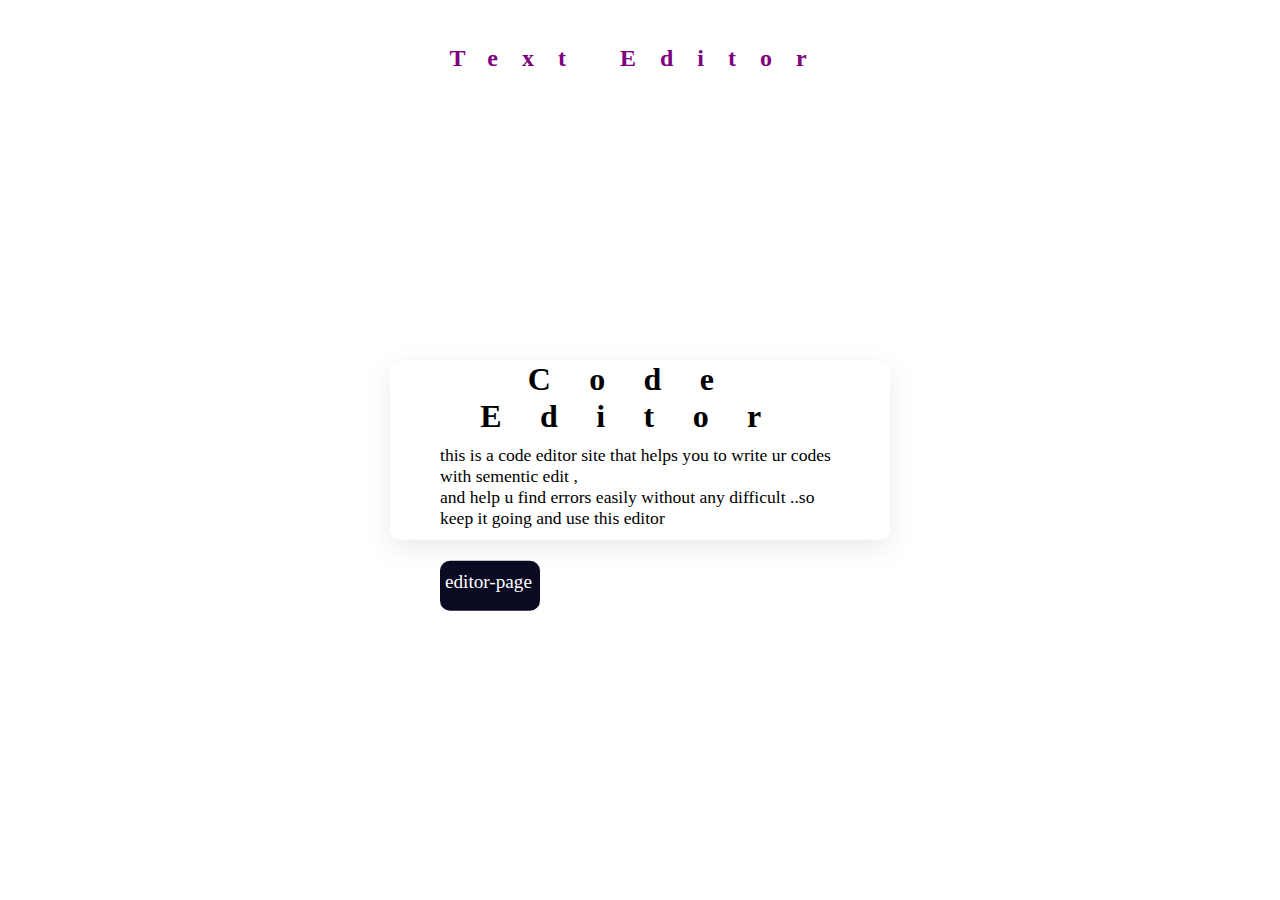
==== pages/index.html @ 4f283229 "create landing page" ====
<!DOCTYPE html>
<html lang='en'>
<head>
    <meta charset='UTF-8'>
    <meta http-equiv='X-UA-Compatible' content='IE=edge'>
    <meta name='viewport' content='width=device-width, initial-scale=1.0'>
    <title>Document</title>
    <link rel='stylesheet' href='../assets/styles/home.css'>
    
    
</head>
<body>
      <!-- start landing page -->
      <div class="landing-page">
        <div class="title">
            <h2>text editor</h2>
        </div>
    
        <div class="content">
            <div class="content-items">
                      <h2>code editor</h2>
                      <p>this is a code editor site that helps you to write ur codes with sementic edit ,<br> and help u find errors easily without any difficult ..so keep it going and use this editor </p>
                      <a href="#">editor-page</a>
            </div>
           
        </div>
      </div>
      <!-- end landing page -->
</body>
</html>
---- assets/styles/home.css ----
/* EMPTY */
*{
    padding: 0;
    margin: 0;
    box-sizing: border-box;
}
.landing-page{
    background-color: white;
   position: absolute;
   top: 0;
    width: 100%;
    height: 100vh;

}

.landing-page .content{
    width: 500px;
    box-shadow: rgba(149, 157, 165, 0.2) 0px 8px 24px;
    height: auto;
    position: absolute;
    top: 50%;
    left: 50%;
    transform: translate(-50%,-50%);
    display: flex;
    justify-content: center;
    align-items: center;
    transition: .3s;
    cursor: pointer;
    border-radius: 10px;
    
}


.landing-page .content .content-items{
    width: 400px;
}
.landing-page .content .content-items h2{
text-transform:capitalize ;   
 font-size: 2em;
    margin-bottom: 10px;
    letter-spacing: 1.2em;
    text-align: center;
    font-weight: 600;
}
.landing-page .content .content-items p{
    line-height: 1.2em;
    font-size: 1.1em; 
    margin-bottom: 10px;
}
.landing-page .content .content-items a{
    display: block;
    width: 100px;
    height: 50px;
    border-radius: 10px;
    background-color: #0a0a23;
    transition: .3s  ease;
    position: absolute;
    bottom: -40%;
    color: #fff;
    text-decoration: none;
    font-size: 1.2em;
    padding: 10px 5px

}
.landing-page .content .content-items a:hover{
    background-color: #002ead;
    bottom: -50%;
}
@media(max-width:400px){
    .landing-page .content{
        justify-content: flex-start;
       max-width:300px;
    }
}
.title{
    position: absolute;
    left: 50%;
    transform: translateX(-50%);
    top: 5%;
    transition: .3s;
    cursor: pointer;

}
.title:hover{
    top: 10%;
}
.title h2{
    color: purple;
    letter-spacing: 1em;
    font-size: 1.5em;
    text-transform: capitalize;
}
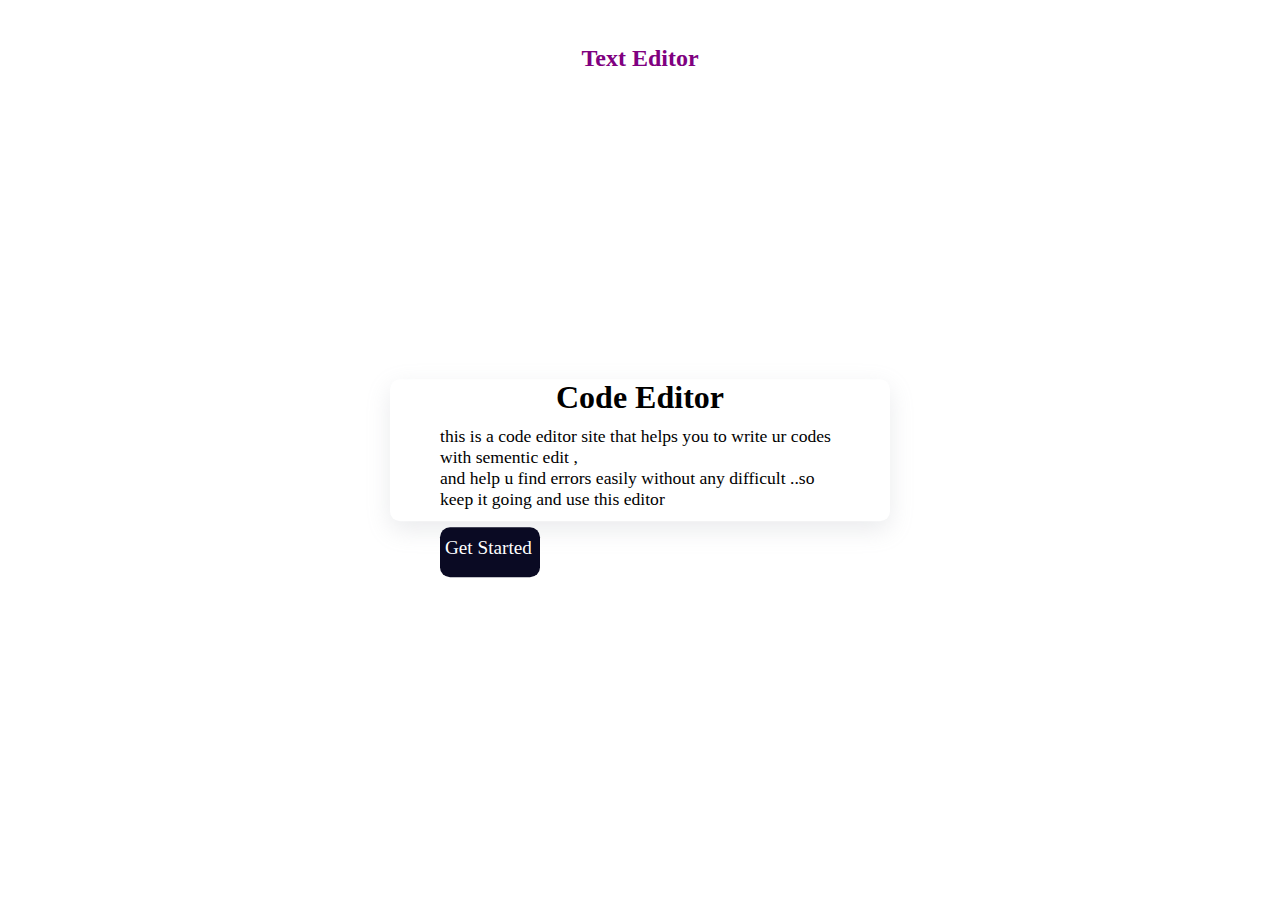
==== commit 6e8c26e2: "landing page" ====
--- a/pages/index.html
+++ b/pages/index.html
@@ -20,7 +20,7 @@
             <div class="content-items">
                       <h2>code editor</h2>
                       <p>this is a code editor site that helps you to write ur codes with sementic edit ,<br> and help u find errors easily without any difficult ..so keep it going and use this editor </p>
-                      <a href="#">editor-page</a>
+                      <a href="#">Get Started</a>
             </div>
            
         </div>
--- a/assets/styles/home.css
+++ b/assets/styles/home.css
@@ -38,7 +38,6 @@
 text-transform:capitalize ;   
  font-size: 2em;
     margin-bottom: 10px;
-    letter-spacing: 1.2em;
     text-align: center;
     font-weight: 600;
 }
@@ -86,7 +85,6 @@
 }
 .title h2{
     color: purple;
-    letter-spacing: 1em;
     font-size: 1.5em;
     text-transform: capitalize;
 }
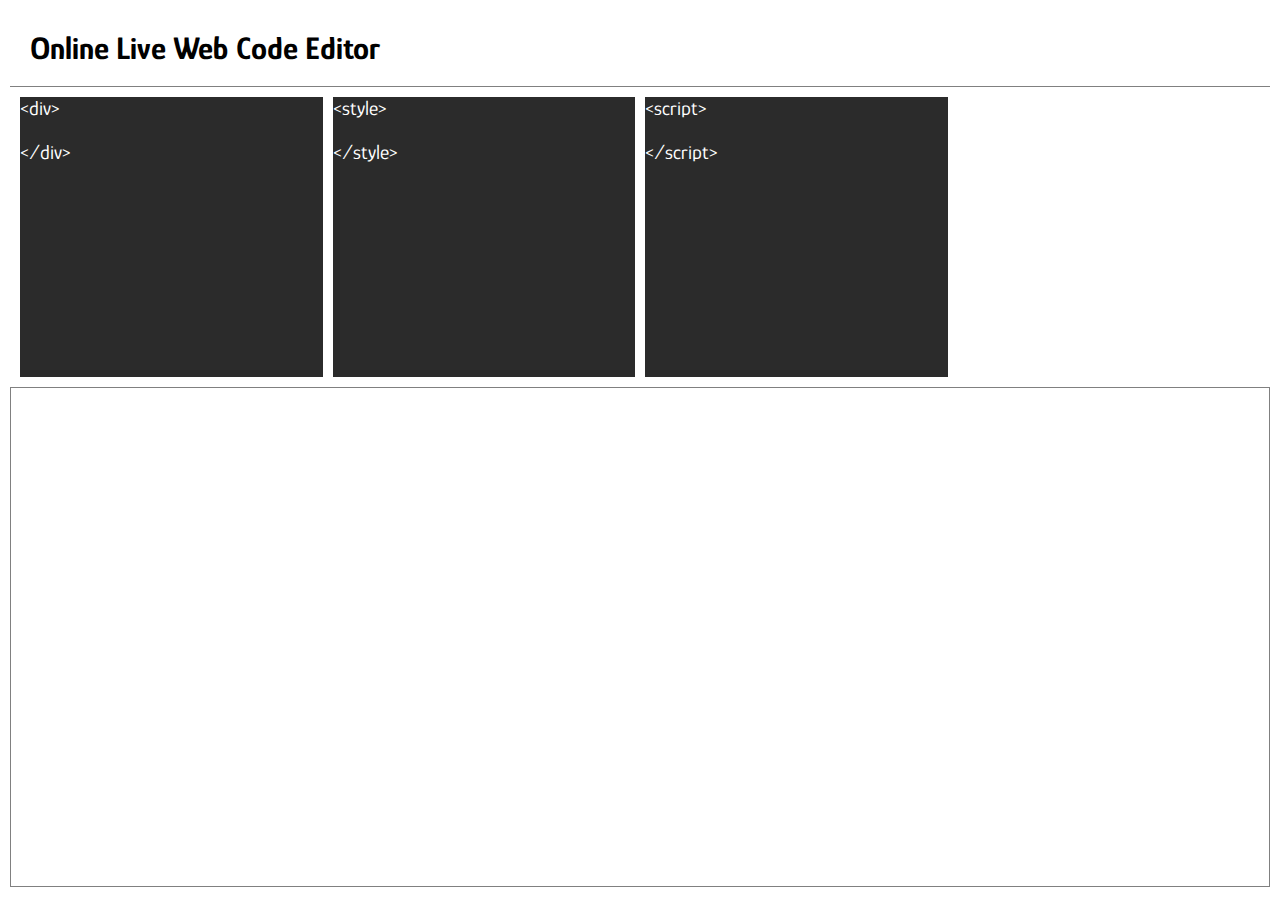
==== commit cd5058a0: "finsh home page html and css" ====
--- a/pages/index.html
+++ b/pages/index.html
@@ -5,27 +5,40 @@
     <meta http-equiv='X-UA-Compatible' content='IE=edge'>
     <meta name='viewport' content='width=device-width, initial-scale=1.0'>
     <title>Document</title>
+    <link rel="preconnect" href="https://fonts.googleapis.com">
+    <link rel="preconnect" href="https://fonts.gstatic.com" crossorigin>
+    <link href="https://fonts.googleapis.com/css2?family=Glory&display=swap" rel="stylesheet">
     <link rel='stylesheet' href='../assets/styles/home.css'>
-    
-    
 </head>
 <body>
-      <!-- start landing page -->
-      <div class="landing-page">
-        <div class="title">
-            <h2>text editor</h2>
+    <div class="container">
+        <h1>Online Live Web Code Editor</h1>
+        <div class="editors-container">
+            <div class="html-editor">
+                <textarea placeholder="HTML HERE" name="" id="html" >
+<div>
+
+</div>
+                </textarea>
+            </div>
+            <div class="css-editor">
+                <textarea placeholder="CSS HERE" name="" id="css" >
+<style>
+
+</style>
+                </textarea>
+            </div>
+            <div class="js-editor">
+                <textarea placeholder="JAVASCRIPT HERE" name="" id="js" >
+<script>
+
+</script>
+                </textarea>
+            </div>
         </div>
+        <iframe class="display-section" src="" frameborder="0"></iframe>
+    </div>
     
-        <div class="content">
-            <div class="content-items">
-                      <h2>code editor</h2>
-                      <p>this is a code editor site that helps you to write ur codes with sementic edit ,<br> and help u find errors easily without any difficult ..so keep it going and use this editor </p>
-                      <a href="#">Get Started</a>
-            </div>
-           
-        </div>
-      </div>
-      <!-- end landing page -->
 </body>
-</html>
-
+<script src='../assets/styles/home.js'></script>
+</html>--- a/assets/styles/home.css
+++ b/assets/styles/home.css
@@ -1,92 +1,53 @@
-/* EMPTY */
 *{
+    margin: 0;
     padding: 0;
-    margin: 0;
     box-sizing: border-box;
-}
-.landing-page{
-    background-color: white;
-   position: absolute;
-   top: 0;
-    width: 100%;
-    height: 100vh;
-
+    position: relative;
+    border: none;
+    outline: none;
+    font-family: "Glory", sans-serif;
 }
 
-.landing-page .content{
-    width: 500px;
-    box-shadow: rgba(149, 157, 165, 0.2) 0px 8px 24px;
-    height: auto;
-    position: absolute;
-    top: 50%;
-    left: 50%;
-    transform: translate(-50%,-50%);
-    display: flex;
-    justify-content: center;
-    align-items: center;
-    transition: .3s;
-    cursor: pointer;
-    border-radius: 10px;
-    
+.container {
+    height: 100vh;
+    padding: 10px;
 }
 
-
-.landing-page .content .content-items{
-    width: 400px;
-}
-.landing-page .content .content-items h2{
-text-transform:capitalize ;   
- font-size: 2em;
-    margin-bottom: 10px;
-    text-align: center;
-    font-weight: 600;
-}
-.landing-page .content .content-items p{
-    line-height: 1.2em;
-    font-size: 1.1em; 
-    margin-bottom: 10px;
-}
-.landing-page .content .content-items a{
-    display: block;
-    width: 100px;
-    height: 50px;
-    border-radius: 10px;
-    background-color: #0a0a23;
-    transition: .3s  ease;
-    position: absolute;
-    bottom: -40%;
-    color: #fff;
-    text-decoration: none;
-    font-size: 1.2em;
-    padding: 10px 5px
-
-}
-.landing-page .content .content-items a:hover{
-    background-color: #002ead;
-    bottom: -50%;
-}
-@media(max-width:400px){
-    .landing-page .content{
-        justify-content: flex-start;
-       max-width:300px;
-    }
-}
-.title{
-    position: absolute;
-    left: 50%;
-    transform: translateX(-50%);
-    top: 5%;
-    transition: .3s;
-    cursor: pointer;
-
-}
-.title:hover{
-    top: 10%;
-}
-.title h2{
-    color: purple;
-    font-size: 1.5em;
-    text-transform: capitalize;
+.container h1 {
+    padding: 20px;
+    border-bottom: 1px solid gray;
 }
 
+.container .editors-container {
+    padding: 10px;
+    width: 100%;
+    display: grid;
+    min-height: 300px;
+    grid-template-columns: repeat(3, auto);
+    grid-template-columns: repeat(auto-fill, minmax(279px, 1fr));
+    grid-gap: 10px;
+}
 
+.container .editors-container textarea {
+    color: #fff;
+    font-size: 20px;
+    background-color: #2b2b2b;
+    resize: none;
+    width: 100%;
+    height: 100%;
+    max-height: 300px;
+}
+
+.container .editors-container textarea::placeholder {
+    color: #dadada;
+}
+
+.container .display-section {
+    height: 500px;
+    border: 1px solid gray;
+    width: 100%;
+}
+
+@media (max-width: 900px) {
+    
+}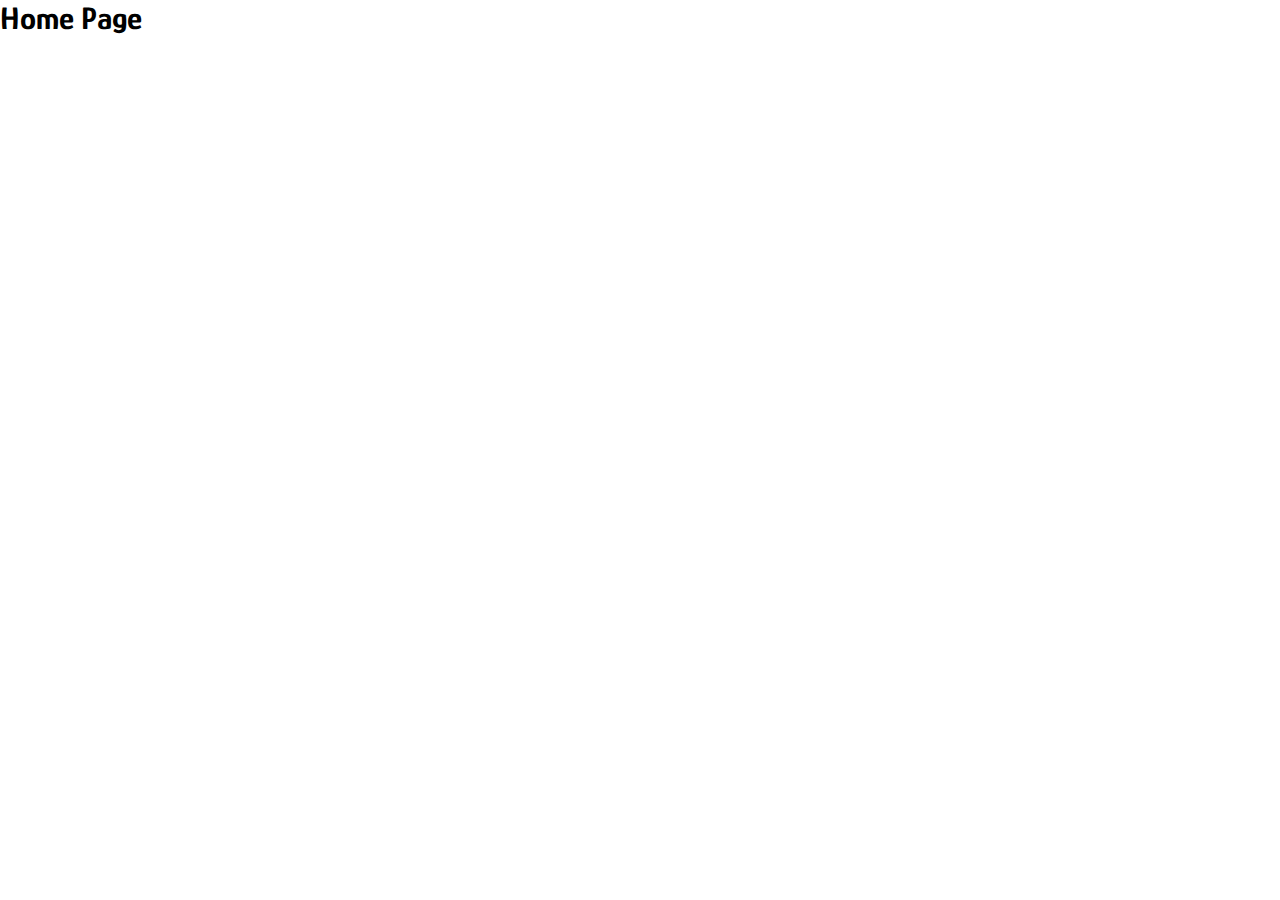
==== commit 6d845afd: "swap pages" ====
--- a/pages/index.html
+++ b/pages/index.html
@@ -11,34 +11,7 @@
     <link rel='stylesheet' href='../assets/styles/home.css'>
 </head>
 <body>
-    <div class="container">
-        <h1>Online Live Web Code Editor</h1>
-        <div class="editors-container">
-            <div class="html-editor">
-                <textarea placeholder="HTML HERE" name="" id="html" >
-<div>
-
-</div>
-                </textarea>
-            </div>
-            <div class="css-editor">
-                <textarea placeholder="CSS HERE" name="" id="css" >
-<style>
-
-</style>
-                </textarea>
-            </div>
-            <div class="js-editor">
-                <textarea placeholder="JAVASCRIPT HERE" name="" id="js" >
-<script>
-
-</script>
-                </textarea>
-            </div>
-        </div>
-        <iframe class="display-section" src="" frameborder="0"></iframe>
-    </div>
-    
+    <h1>Home Page</h1>
 </body>
 <script src='../assets/styles/home.js'></script>
 </html>--- a/assets/styles/home.css
+++ b/assets/styles/home.css
@@ -6,48 +6,4 @@
     border: none;
     outline: none;
     font-family: "Glory", sans-serif;
-}
-
-.container {
-    height: 100vh;
-    padding: 10px;
-}
-
-.container h1 {
-    padding: 20px;
-    border-bottom: 1px solid gray;
-}
-
-.container .editors-container {
-    padding: 10px;
-    width: 100%;
-    display: grid;
-    min-height: 300px;
-    grid-template-columns: repeat(3, auto);
-    grid-template-columns: repeat(auto-fill, minmax(279px, 1fr));
-    grid-gap: 10px;
-}
-
-.container .editors-container textarea {
-    color: #fff;
-    font-size: 20px;
-    background-color: #2b2b2b;
-    resize: none;
-    width: 100%;
-    height: 100%;
-    max-height: 300px;
-}
-
-.container .editors-container textarea::placeholder {
-    color: #dadada;
-}
-
-.container .display-section {
-    height: 500px;
-    border: 1px solid gray;
-    width: 100%;
-}
-
-@media (max-width: 900px) {
-    
 }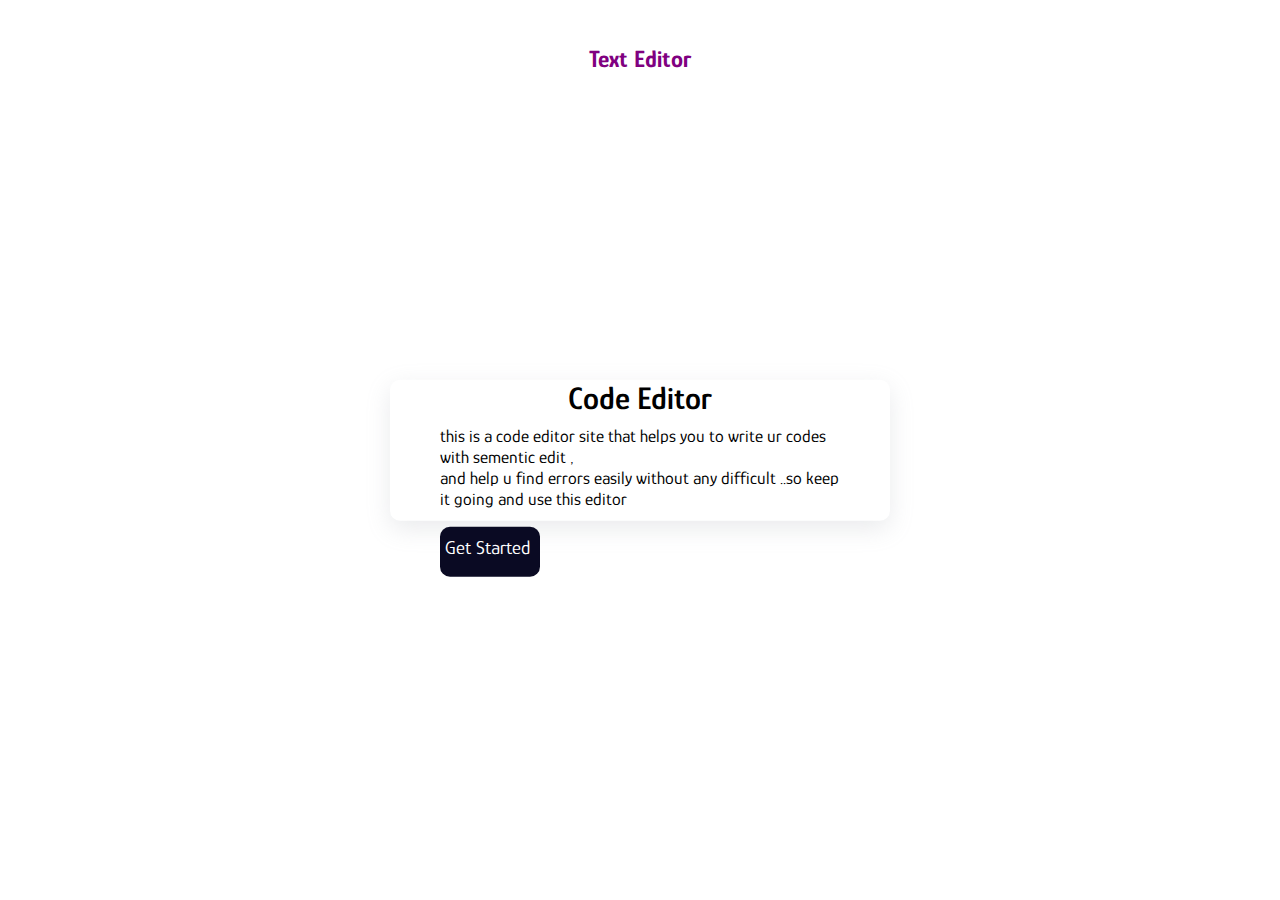
==== commit d89e452d: "Merge branch 'saber-frontend' into mustafa-isa" ====
--- a/pages/index.html
+++ b/pages/index.html
@@ -9,9 +9,26 @@
     <link rel="preconnect" href="https://fonts.gstatic.com" crossorigin>
     <link href="https://fonts.googleapis.com/css2?family=Glory&display=swap" rel="stylesheet">
     <link rel='stylesheet' href='../assets/styles/home.css'>
+    
+    
 </head>
 <body>
-    <h1>Home Page</h1>
+      <!-- start landing page -->
+      <div class="landing-page">
+        <div class="title">
+            <h2>text editor</h2>
+</div>
+
+        <div class="content">
+            <div class="content-items">
+                      <h2>code editor</h2>
+                      <p>this is a code editor site that helps you to write ur codes with sementic edit ,<br> and help u find errors easily without any difficult ..so keep it going and use this editor </p>
+                      <a href="#">Get Started</a>
+            </div>
+
+            </div>
+        </div>
+      <!-- end landing page -->
 </body>
-<script src='../assets/styles/home.js'></script>
-</html>+</html>
+
--- a/assets/styles/home.css
+++ b/assets/styles/home.css
@@ -6,4 +6,87 @@
     border: none;
     outline: none;
     font-family: "Glory", sans-serif;
+}
+.landing-page{
+    background-color: white;
+    position: absolute;
+    top: 0;
+    width: 100%;
+    height: 100vh;
+}
+
+.landing-page .content{
+    width: 500px;
+    box-shadow: rgba(149, 157, 165, 0.2) 0px 8px 24px;
+    height: auto;
+    position: absolute;
+    top: 50%;
+    left: 50%;
+    transform: translate(-50%,-50%);
+    display: flex;
+    justify-content: center;
+    align-items: center;
+    transition: .3s;
+    cursor: pointer;
+    border-radius: 10px;
+    
+}
+
+
+.landing-page .content .content-items{
+    width: 400px;
+}
+.landing-page .content .content-items h2{
+    text-transform:capitalize ;   
+    font-size: 2em;
+    margin-bottom: 10px;
+    text-align: center;
+    font-weight: 600;
+}
+.landing-page .content .content-items p{
+    line-height: 1.2em;
+    font-size: 1.1em; 
+    margin-bottom: 10px;
+}
+.landing-page .content .content-items a{
+    display: block;
+    width: 100px;
+    height: 50px;
+    border-radius: 10px;
+    background-color: #0a0a23;
+    transition: .3s  ease;
+    position: absolute;
+    bottom: -40%;
+    color: #fff;
+    text-decoration: none;
+    font-size: 1.2em;
+    padding: 10px 5px
+
+}
+.landing-page .content .content-items a:hover{
+    background-color: #002ead;
+    bottom: -50%;
+}
+@media(max-width:400px){
+    .landing-page .content{
+        justify-content: flex-start;
+        max-width:300px;
+    }
+}
+.title{
+    position: absolute;
+    left: 50%;
+    transform: translateX(-50%);
+    top: 5%;
+    transition: .3s;
+    cursor: pointer;
+
+}
+.title:hover{
+    top: 10%;
+}
+.title h2{
+    color: purple;
+    font-size: 1.5em;
+    text-transform: capitalize;
 }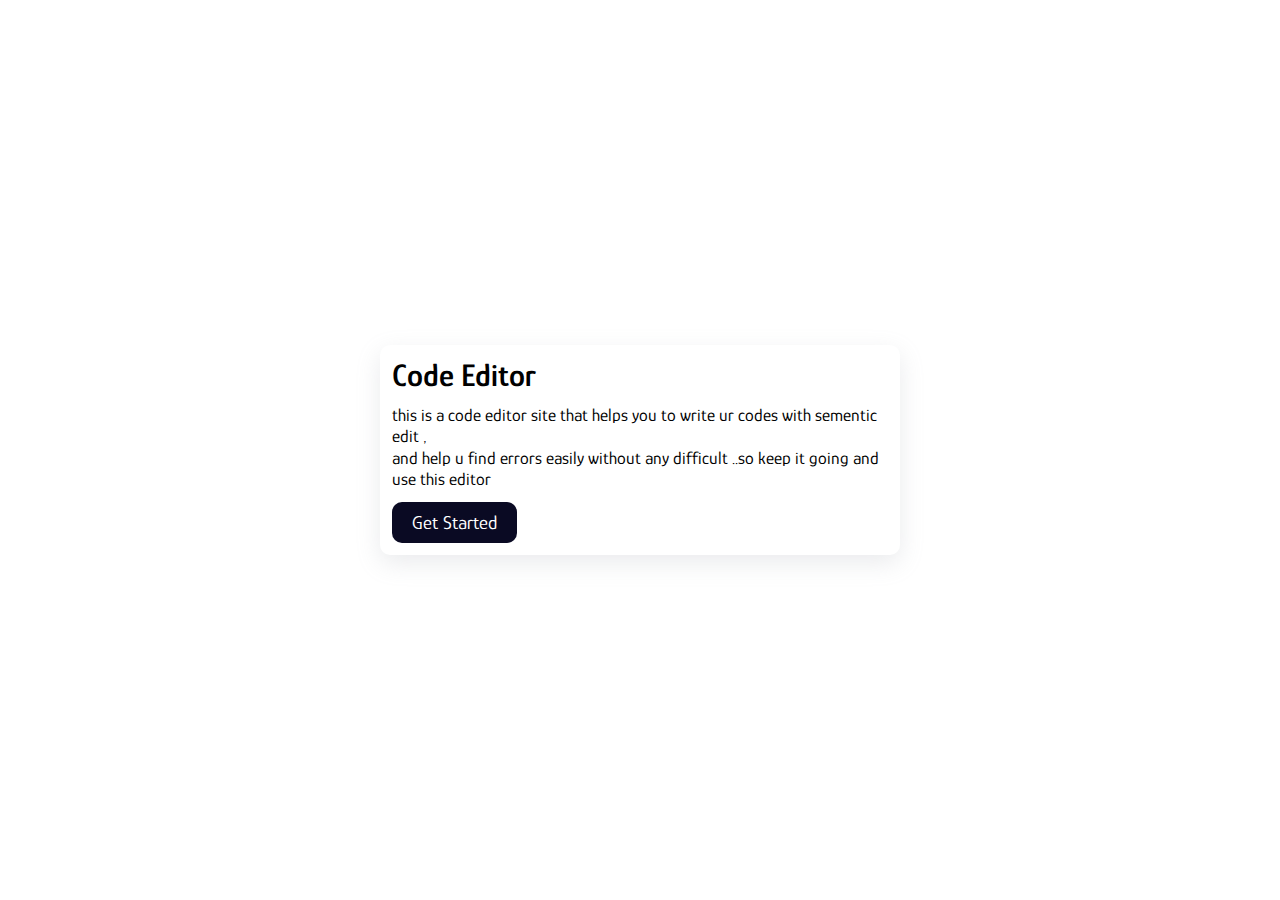
==== commit 779577ac: "fix style" ====
--- a/pages/index.html
+++ b/pages/index.html
@@ -9,26 +9,19 @@
     <link rel="preconnect" href="https://fonts.gstatic.com" crossorigin>
     <link href="https://fonts.googleapis.com/css2?family=Glory&display=swap" rel="stylesheet">
     <link rel='stylesheet' href='../assets/styles/home.css'>
-    
-    
 </head>
 <body>
-      <!-- start landing page -->
-      <div class="landing-page">
-        <div class="title">
-            <h2>text editor</h2>
-</div>
-
+    <!-- start landing page -->
+    <div class="landing-page">
         <div class="content">
             <div class="content-items">
-                      <h2>code editor</h2>
-                      <p>this is a code editor site that helps you to write ur codes with sementic edit ,<br> and help u find errors easily without any difficult ..so keep it going and use this editor </p>
-                      <a href="#">Get Started</a>
-            </div>
-
+                <h2>code editor</h2>
+                <p>this is a code editor site that helps you to write ur codes with sementic edit ,<br> and help u find errors easily without any difficult ..so keep it going and use this editor </p>
+                <a href="#">Get Started</a>
             </div>
         </div>
-      <!-- end landing page -->
+    </div>
+    <!-- end landing page -->
 </body>
 </html>
 
--- a/assets/styles/home.css
+++ b/assets/styles/home.css
@@ -9,32 +9,30 @@
 }
 .landing-page{
     background-color: white;
-    position: absolute;
-    top: 0;
     width: 100%;
     height: 100vh;
+    display: grid;
+    place-items: center;
 }
 
 .landing-page .content{
-    width: 500px;
     box-shadow: rgba(149, 157, 165, 0.2) 0px 8px 24px;
     height: auto;
-    position: absolute;
-    top: 50%;
-    left: 50%;
-    transform: translate(-50%,-50%);
     display: flex;
     justify-content: center;
     align-items: center;
     transition: .3s;
-    cursor: pointer;
     border-radius: 10px;
-    
+    padding: 12px;
+    width: 92%;
+    max-width: 520px;
 }
 
-
 .landing-page .content .content-items{
-    width: 400px;
+    display: flex;
+    flex-direction: column;
+    gap: 2px;
+    align-items: flex-start;
 }
 .landing-page .content .content-items h2{
     text-transform:capitalize ;   
@@ -50,43 +48,14 @@
 }
 .landing-page .content .content-items a{
     display: block;
-    width: 100px;
-    height: 50px;
     border-radius: 10px;
     background-color: #0a0a23;
     transition: .3s  ease;
-    position: absolute;
-    bottom: -40%;
     color: #fff;
     text-decoration: none;
     font-size: 1.2em;
-    padding: 10px 5px
-
+    padding: 10px 20px;
 }
 .landing-page .content .content-items a:hover{
     background-color: #002ead;
-    bottom: -50%;
-}
-@media(max-width:400px){
-    .landing-page .content{
-        justify-content: flex-start;
-        max-width:300px;
-    }
-}
-.title{
-    position: absolute;
-    left: 50%;
-    transform: translateX(-50%);
-    top: 5%;
-    transition: .3s;
-    cursor: pointer;
-
-}
-.title:hover{
-    top: 10%;
-}
-.title h2{
-    color: purple;
-    font-size: 1.5em;
-    text-transform: capitalize;
 }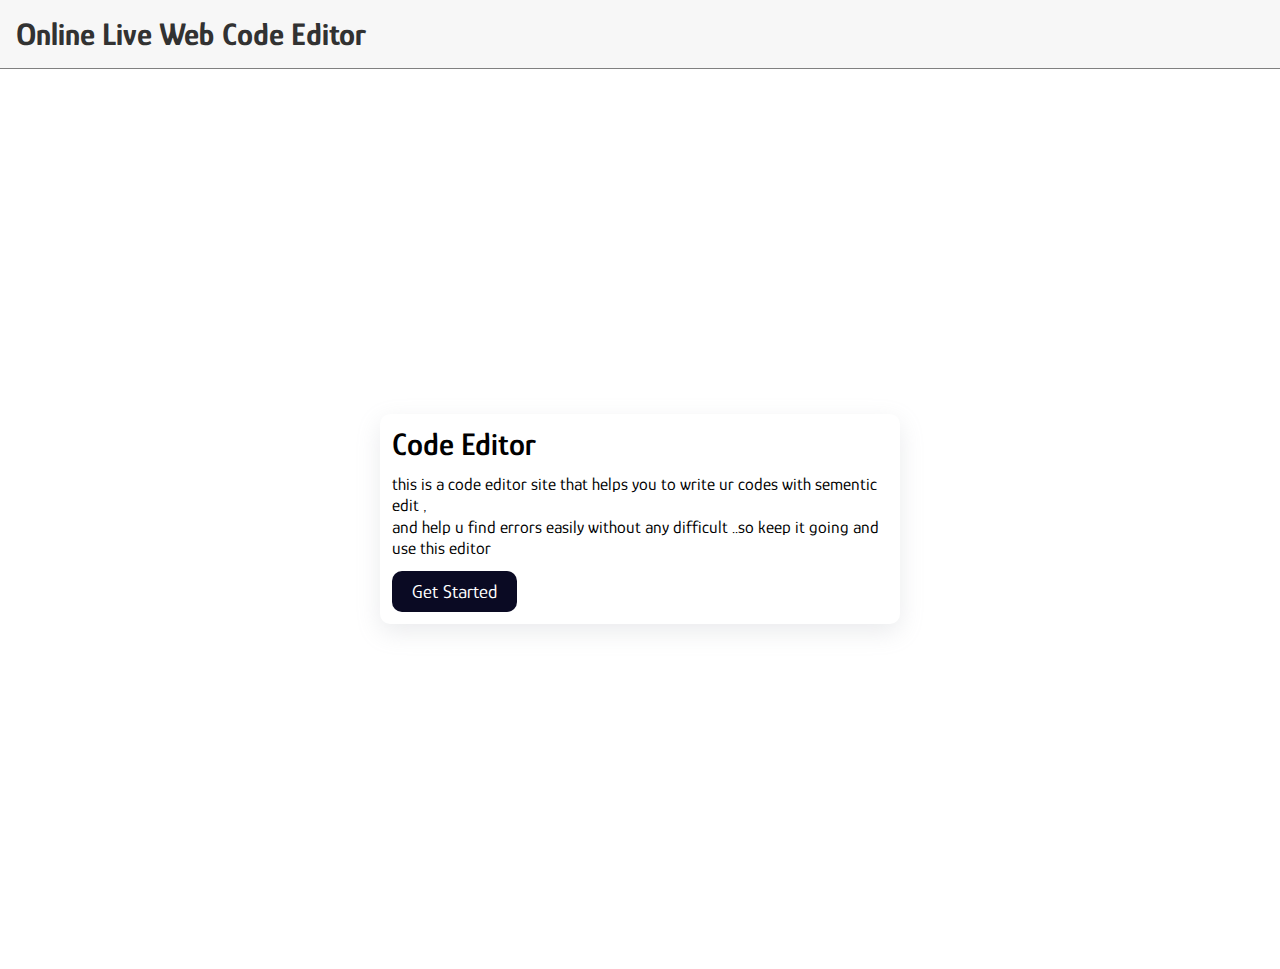
==== commit 26aa2e5c: "navbar and routing" ====
--- a/pages/index.html
+++ b/pages/index.html
@@ -11,13 +11,18 @@
     <link rel='stylesheet' href='../assets/styles/home.css'>
 </head>
 <body>
+    <nav>
+        <a href="../../pages/">
+            <h1>Online Live Web Code Editor</h1>
+        </a>
+    </nav>
     <!-- start landing page -->
     <div class="landing-page">
         <div class="content">
             <div class="content-items">
                 <h2>code editor</h2>
                 <p>this is a code editor site that helps you to write ur codes with sementic edit ,<br> and help u find errors easily without any difficult ..so keep it going and use this editor </p>
-                <a href="#">Get Started</a>
+                <a href="./projects/">Get Started</a>
             </div>
         </div>
     </div>
--- a/assets/styles/home.css
+++ b/assets/styles/home.css
@@ -7,6 +7,23 @@
     outline: none;
     font-family: "Glory", sans-serif;
 }
+
+nav {
+    padding: 16px;
+    border-bottom: 1px solid gray;
+    background-color: #f7f7f7;
+    position: sticky;
+    top: 0;
+    left: 0;
+    z-index: 999;
+}
+nav h1 {
+    color: #323232;
+}
+nav a {
+    text-decoration: none;
+}
+
 .landing-page{
     background-color: white;
     width: 100%;
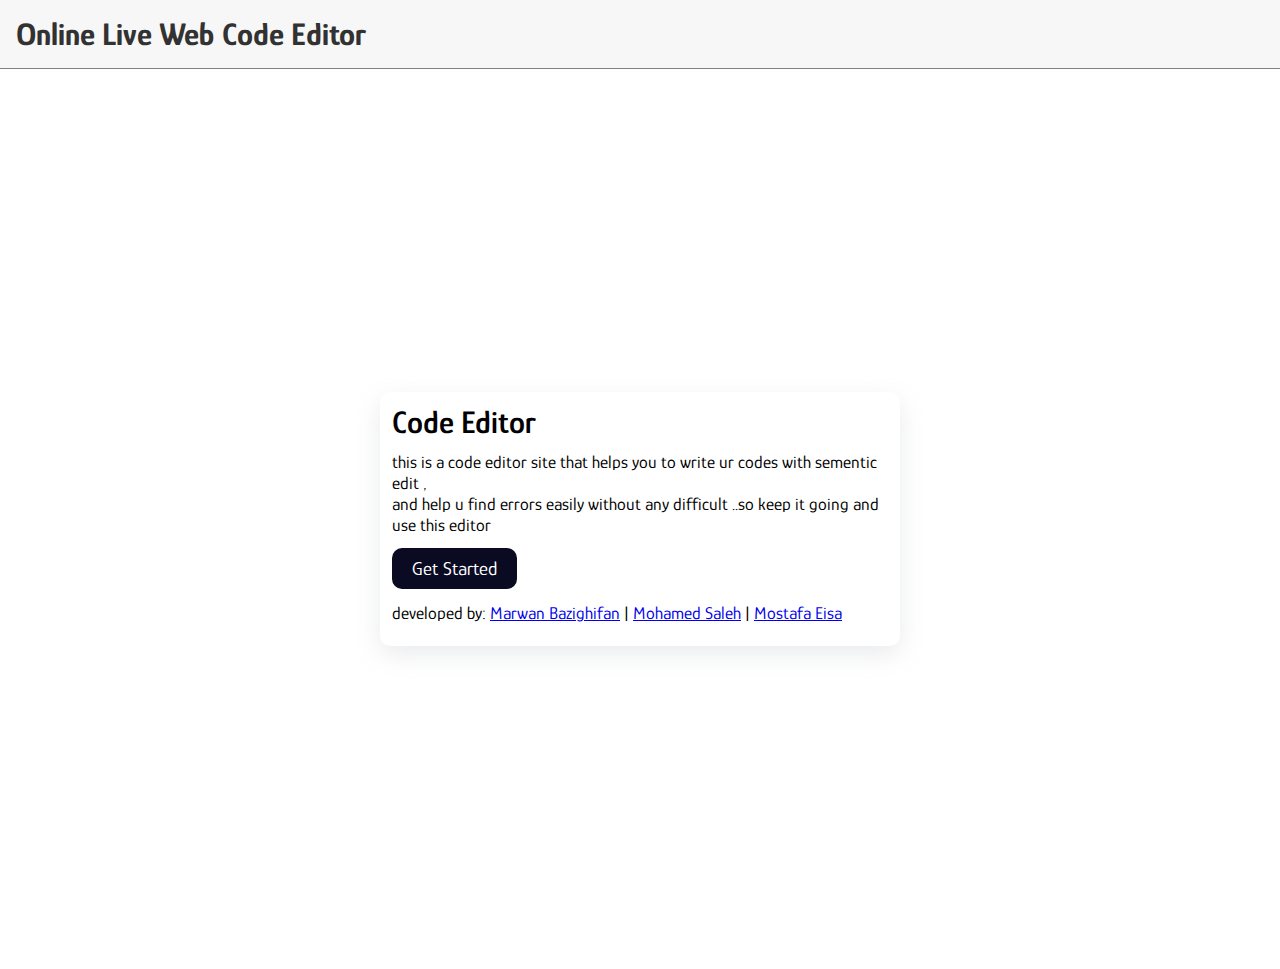
==== commit e4f483db: "add developed by" ====
--- a/pages/index.html
+++ b/pages/index.html
@@ -22,7 +22,8 @@
             <div class="content-items">
                 <h2>code editor</h2>
                 <p>this is a code editor site that helps you to write ur codes with sementic edit ,<br> and help u find errors easily without any difficult ..so keep it going and use this editor </p>
-                <a href="./projects/">Get Started</a>
+                <a class="btn" href="./projects/">Get Started</a>
+                <p class="developed-by">developed by: <a target="_blank" href="https://www.linkedin.com/in/marwanbz/">Marwan Bazighifan</a> | <a target="_blank" href="https://www.linkedin.com/in/saleh23/">Mohamed Saleh</a> | <a target="_blank" href="https://www.linkedin.com/in/%D9%85%D8%B5%D8%B7%D9%81%D9%89-%D8%B9%D9%8A%D8%B3%D9%8A-81585323a/">Mostafa Eisa</a></p>
             </div>
         </div>
     </div>
--- a/assets/styles/home.css
+++ b/assets/styles/home.css
@@ -63,7 +63,7 @@
     font-size: 1.1em; 
     margin-bottom: 10px;
 }
-.landing-page .content .content-items a{
+.landing-page .content .content-items a.btn{
     display: block;
     border-radius: 10px;
     background-color: #0a0a23;
@@ -73,6 +73,10 @@
     font-size: 1.2em;
     padding: 10px 20px;
 }
-.landing-page .content .content-items a:hover{
+.landing-page .content .content-items a.btn:hover{
     background-color: #002ead;
+}
+
+.developed-by{
+    margin: 12px 0 0 0;
 }